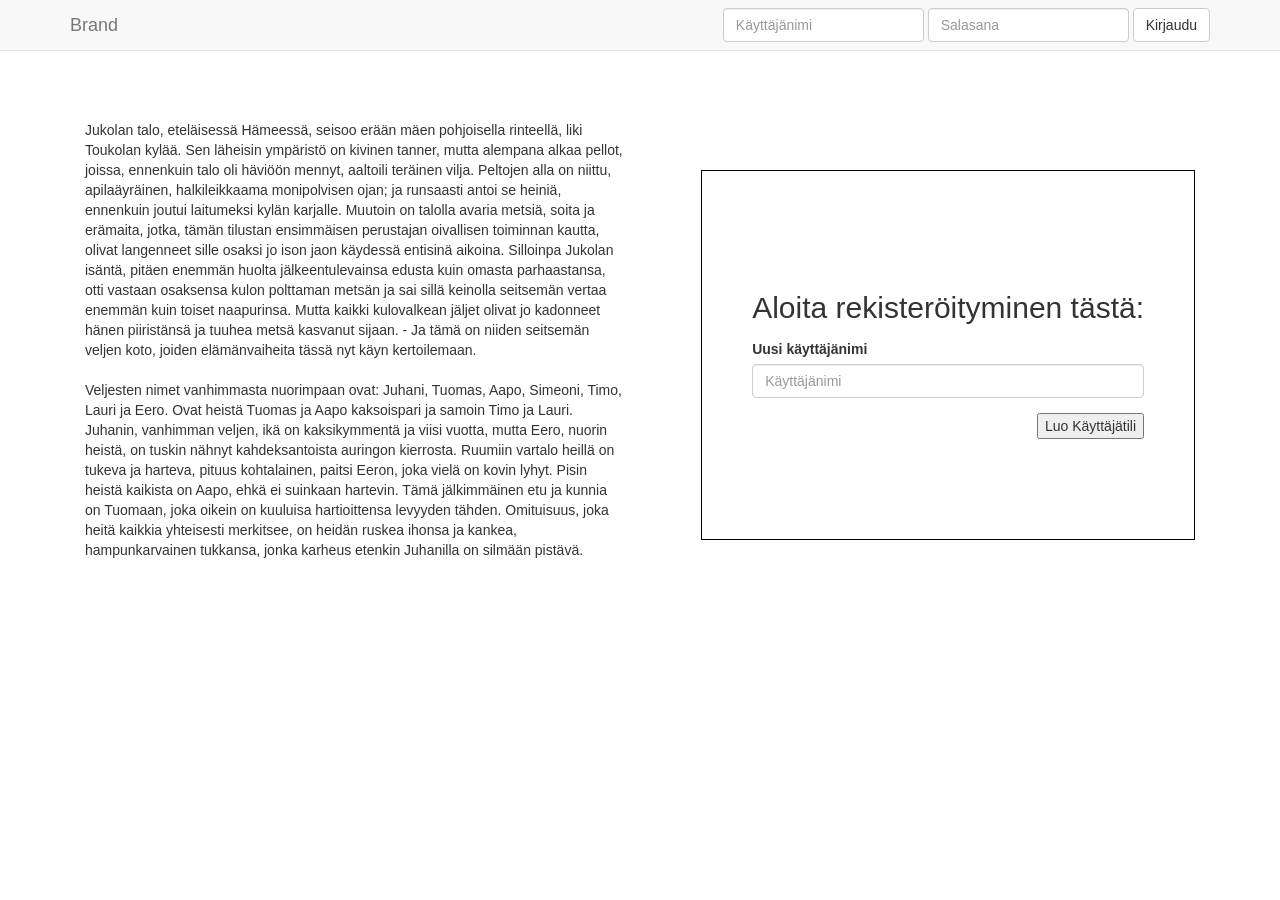
==== etusivu.html @ 9f1e3f2c "Kansioden poistaminen ja projektifilujen yhdistaminen samaan kansioon." ====
<!DOCTYPE html>
<html lang="en">
  <head>
    <meta charset="utf-8">
    <meta http-equiv="X-UA-Compatible" content="IE=edge">
    <meta name="viewport" content="width=device-width, initial-scale=1">
    <!-- The above 3 meta tags *must* come first in the head; any other head content must come *after* these tags -->
    <title>Etusivu</title>
   

    <!-- Bootstrap -->
    <link href="css/bootstrap.min.css" rel="stylesheet">
      <link href="etusivu.css" rel="stylesheet">

    <!-- HTML5 shim and Respond.js for IE8 support of HTML5 elements and media queries -->
    <!-- WARNING: Respond.js doesn't work if you view the page via file:// -->
    <!--[if lt IE 9]>
      <script src="https://oss.maxcdn.com/html5shiv/3.7.3/html5shiv.min.js"></script>
      <script src="https://oss.maxcdn.com/respond/1.4.2/respond.min.js"></script>
    <![endif]-->
  </head>
  <body>
     <nav class="navbar navbar-default navbar-fixed-top">
      <div class="container">
        <!-- Brand and toggle get grouped for better mobile display -->
        <div class="navbar-header">
          <button type="button" class="navbar-toggle collapsed" data-toggle="collapse" data-target="#bs-example-navbar-collapse-1" aria-expanded="false">
            <span class="sr-only">Toggle navigation</span>
            <span class="icon-bar"></span>
            <span class="icon-bar"></span>
            <span class="icon-bar"></span>
          </button>
          <a class="navbar-brand" href="#">Brand</a>
        </div>
          <form class="navbar-form navbar-right">
        <div class="form-group">
          <input type="text" class="form-control" placeholder="Käyttäjänimi">
            <input type="text" class="form-control" placeholder="Salasana">
        </div>
        <button type="submit" class="btn btn-default">Kirjaudu</button>
      </form>
      </div><!-- /.container-fluid -->
    </nav>
      <div class="sivu">
          <div class="teksti">
      <div class="col-md-6">
        <p>
            Jukolan talo, eteläisessä Hämeessä, seisoo erään mäen pohjoisella rinteellä, liki Toukolan kylää. Sen läheisin ym­päristö on kivinen tanner, mutta alempana alkaa pellot, joissa, ennenkuin talo oli häviöön mennyt, aaltoili teräinen vilja. Peltojen alla on niittu, apilaäyräinen, halkileikkaama monipolvisen ojan; ja runsaasti antoi se heiniä, ennenkuin joutui laitumeksi kylän karjalle. Muutoin on talolla avaria metsiä, soita ja erämaita, jotka, tämän tilustan ensimmäisen perustajan oivallisen toiminnan kautta, olivat langenneet sille osaksi jo ison jaon käydessä entisinä aikoina. Silloinpa Jukolan isäntä, pitäen enemmän huolta jälkeentulevainsa edusta kuin omasta parhaastansa, otti vastaan osaksensa kulon polttaman metsän ja sai sillä keinolla seitsemän vertaa enemmän kuin toiset naapurinsa. Mutta kaikki kulovalkean jäljet olivat jo kadonneet hänen piiristänsä ja tuuhea metsä kasvanut sijaan. - Ja tämä on niiden seitsemän veljen koto, joiden elämänvaiheita tässä nyt käyn kertoilemaan. <br><br>

            Veljesten nimet vanhimmasta nuorimpaan ovat: Juhani, Tuomas, Aapo, Simeoni, Timo, Lauri ja Eero. Ovat heistä Tuomas ja Aapo kaksoispari ja samoin Timo ja Lauri. Juhanin, vanhimman veljen, ikä on kaksikymmentä ja viisi vuotta, mutta Eero, nuorin heistä, on tuskin nähnyt kahdeksantoista auringon kierrosta. Ruumiin vartalo heillä on tukeva ja harteva, pituus kohtalainen, paitsi Eeron, joka vielä on kovin lyhyt. Pisin heistä kaikista on Aapo, ehkä ei suinkaan hartevin. Tämä jälkimmäinen etu ja kunnia on Tuomaan, joka oikein on kuuluisa hartioittensa levyyden tähden. Omituisuus, joka heitä kaikkia yhteisesti merkitsee, on heidän ruskea ihonsa ja kankea, hampunkarvainen tukkansa, jonka karheus etenkin Juhanilla on silmään pistävä.
          </p>
          </div>
      <form>
        <div class="col-md-6">
    <div class="signin">
  <div class="form-group">
    <h2>Aloita rekisteröityminen tästä:</h2>
  </div>
  <div class="form-group form-page">
    <label for="InputSignin">Uusi käyttäjänimi</label>
    <input type="signin" class="form-control" id="InputSignin" placeholder="Käyttäjänimi">
  </div>
  <button type="submit" class="luo">Luo Käyttäjätili</button>
        </div>
</div>
</form>
          </div>
      </div>

    <!-- jQuery (necessary for Bootstrap's JavaScript plugins) -->
    <script src="https://ajax.googleapis.com/ajax/libs/jquery/1.12.4/jquery.min.js"></script>
    <!-- Include all compiled plugins (below), or include individual files as needed -->
    <script src="js/bootstrap.min.js"></script>
  </body>
</html>
---- etusivu.css ----
body {
    padding: 50px;
    margin:20px
    
}
.navbar {
    margin-bottom: 10px;
}

.signin {
    border: 1px solid ;
    border-color: black;
    margin-top: 50px;
    float: right;
    padding: 100px 50px 100px 50px;
    
}

.luo {
    float: right;
}

.teksti {
    margin-top: 50px
}
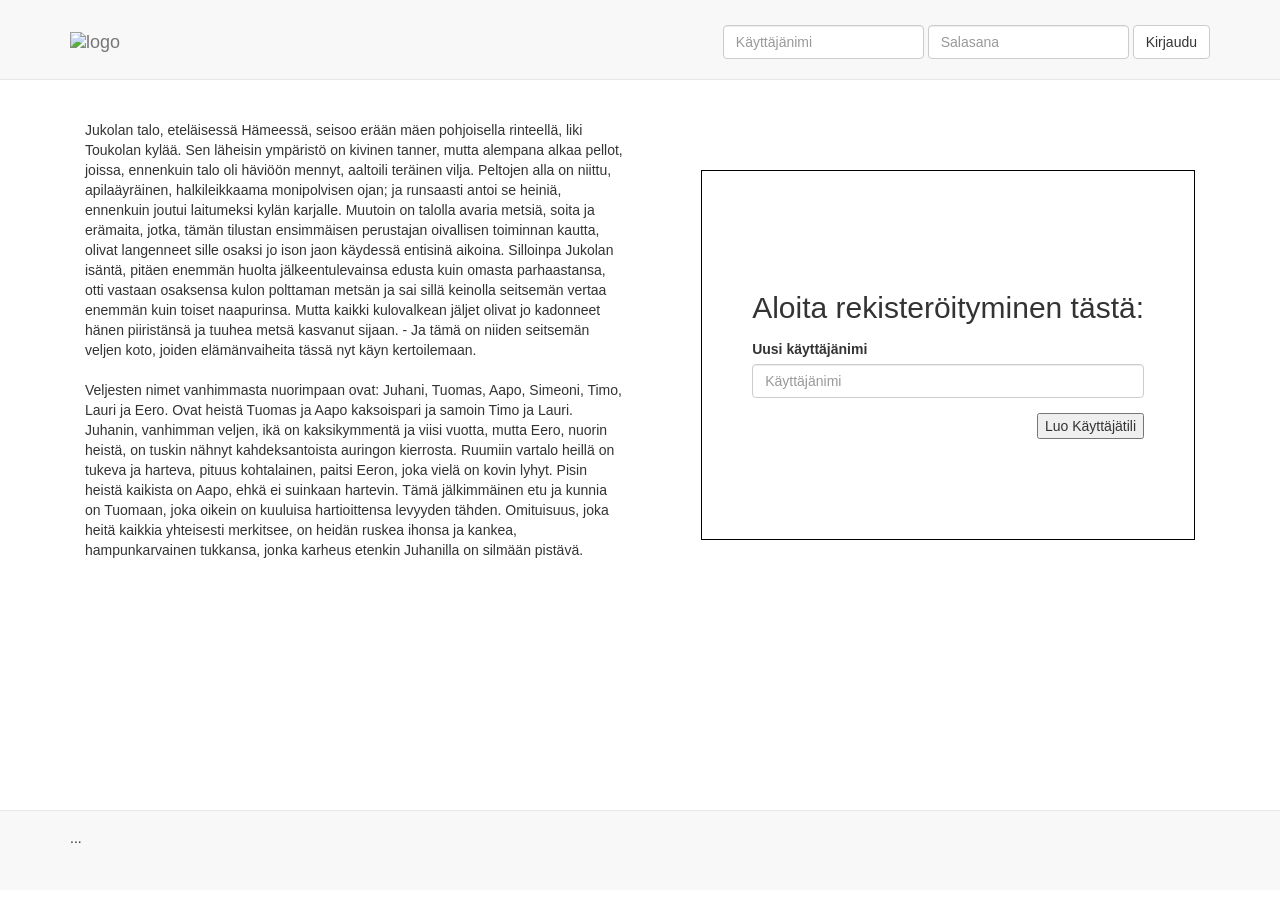
==== commit 22f2afed: "Rekisteröinti ja muokkaa käyttäjätietoja muutoksia myös hieman rtusivuun" ====
--- a/etusivu.html
+++ b/etusivu.html
@@ -30,14 +30,14 @@
             <span class="icon-bar"></span>
             <span class="icon-bar"></span>
           </button>
-          <a class="navbar-brand" href="#">Brand</a>
+          <a class="navbar-brand" href="#"><img class="logo" src="logo.jpg" alt="logo"></a>
         </div>
           <form class="navbar-form navbar-right">
         <div class="form-group">
-          <input type="text" class="form-control" placeholder="Käyttäjänimi">
+          <input type="text" class="form-control" id="nimi" placeholder="Käyttäjänimi">
             <input type="text" class="form-control" placeholder="Salasana">
         </div>
-        <button type="submit" class="btn btn-default">Kirjaudu</button>
+        <button type="submit" class="btn btn-default" id="myButton">Kirjaudu</button>
       </form>
       </div><!-- /.container-fluid -->
     </nav>
@@ -66,10 +66,25 @@
 </form>
           </div>
       </div>
+    
+      <div class="footer">
+<nav class="navbar navbar-default navbar-fixed-bottom">
+    
+  <div class="container">
+    ...
+  </div>
+        
+</nav>
+          </div>
 
     <!-- jQuery (necessary for Bootstrap's JavaScript plugins) -->
     <script src="https://ajax.googleapis.com/ajax/libs/jquery/1.12.4/jquery.min.js"></script>
     <!-- Include all compiled plugins (below), or include individual files as needed -->
-    <script src="js/bootstrap.min.js"></script>
+    
+<script src="https://code.jquery.com/jquery-3.1.1.min.js"></script>
+      <script src="js/bootstrap.min.js"></script>
+    <script src="etusivu.js"></script>
+      
+      
   </body>
 </html>
--- a/etusivu.css
+++ b/etusivu.css
@@ -4,7 +4,10 @@
     
 }
 .navbar {
+    padding-top: 17px;
     margin-bottom: 10px;
+    height: 80px;
+    background-image: url("nav_kuva4.png");
 }
 
 .signin {
@@ -22,4 +25,13 @@
 
 .teksti {
     margin-top: 50px
+}
+
+.logo {
+    height:40px;
+    width: inherit;
+}
+
+.footer {
+    height: 40px;
 }
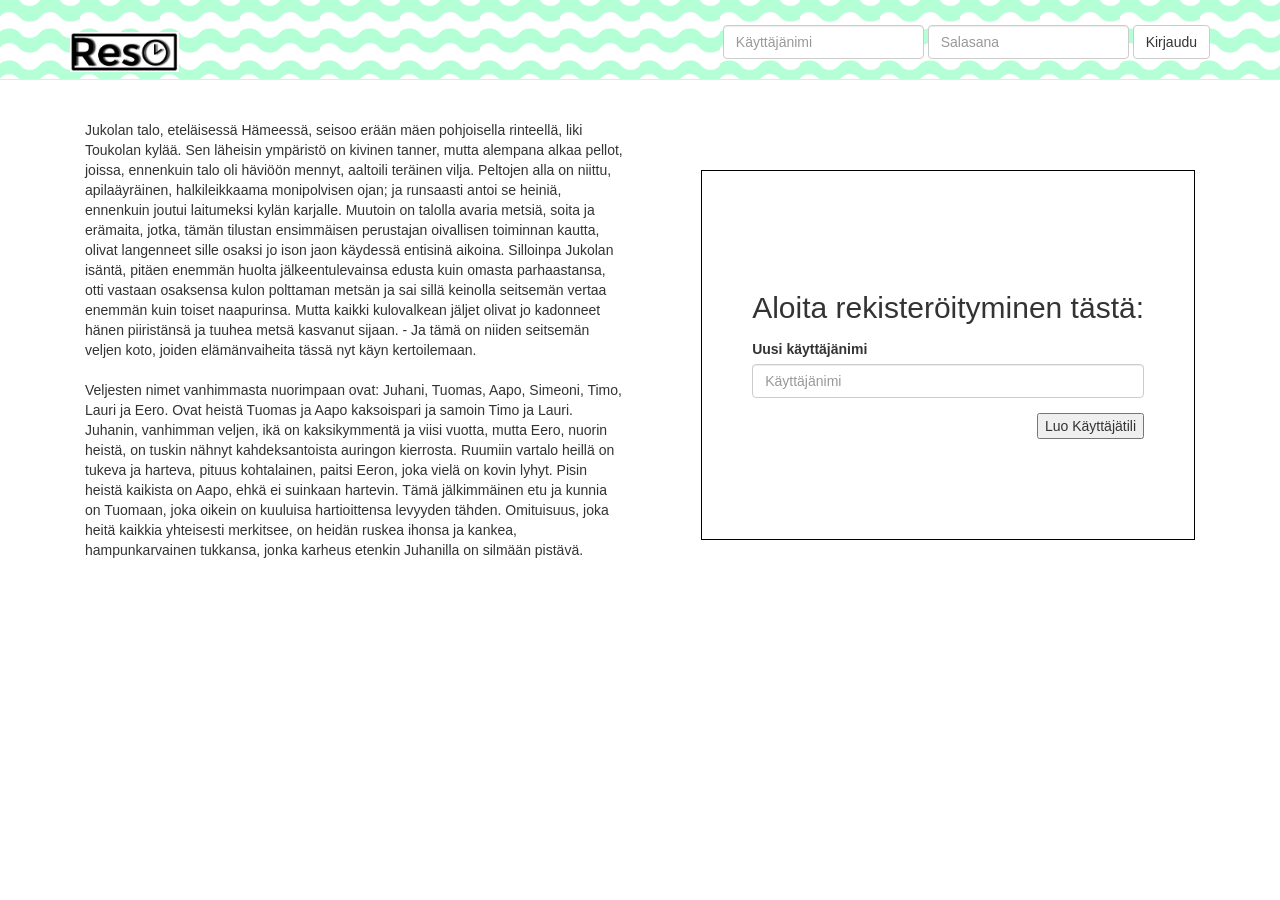
==== commit 39704baf: "Polkuja toimimaan ja vähän localStoragee" ====
--- a/etusivu.html
+++ b/etusivu.html
@@ -58,24 +58,16 @@
   </div>
   <div class="form-group form-page">
     <label for="InputSignin">Uusi käyttäjänimi</label>
-    <input type="signin" class="form-control" id="InputSignin" placeholder="Käyttäjänimi">
+    <input type="signin" class="form-control" id="uusikayttaja" placeholder="Käyttäjänimi">
   </div>
-  <button type="submit" class="luo">Luo Käyttäjätili</button>
+  <button type="submit" class="luo" id="luo">Luo Käyttäjätili</button>
         </div>
 </div>
 </form>
           </div>
       </div>
     
-      <div class="footer">
-<nav class="navbar navbar-default navbar-fixed-bottom">
-    
-  <div class="container">
-    ...
-  </div>
-        
-</nav>
-          </div>
+ 
 
     <!-- jQuery (necessary for Bootstrap's JavaScript plugins) -->
     <script src="https://ajax.googleapis.com/ajax/libs/jquery/1.12.4/jquery.min.js"></script>
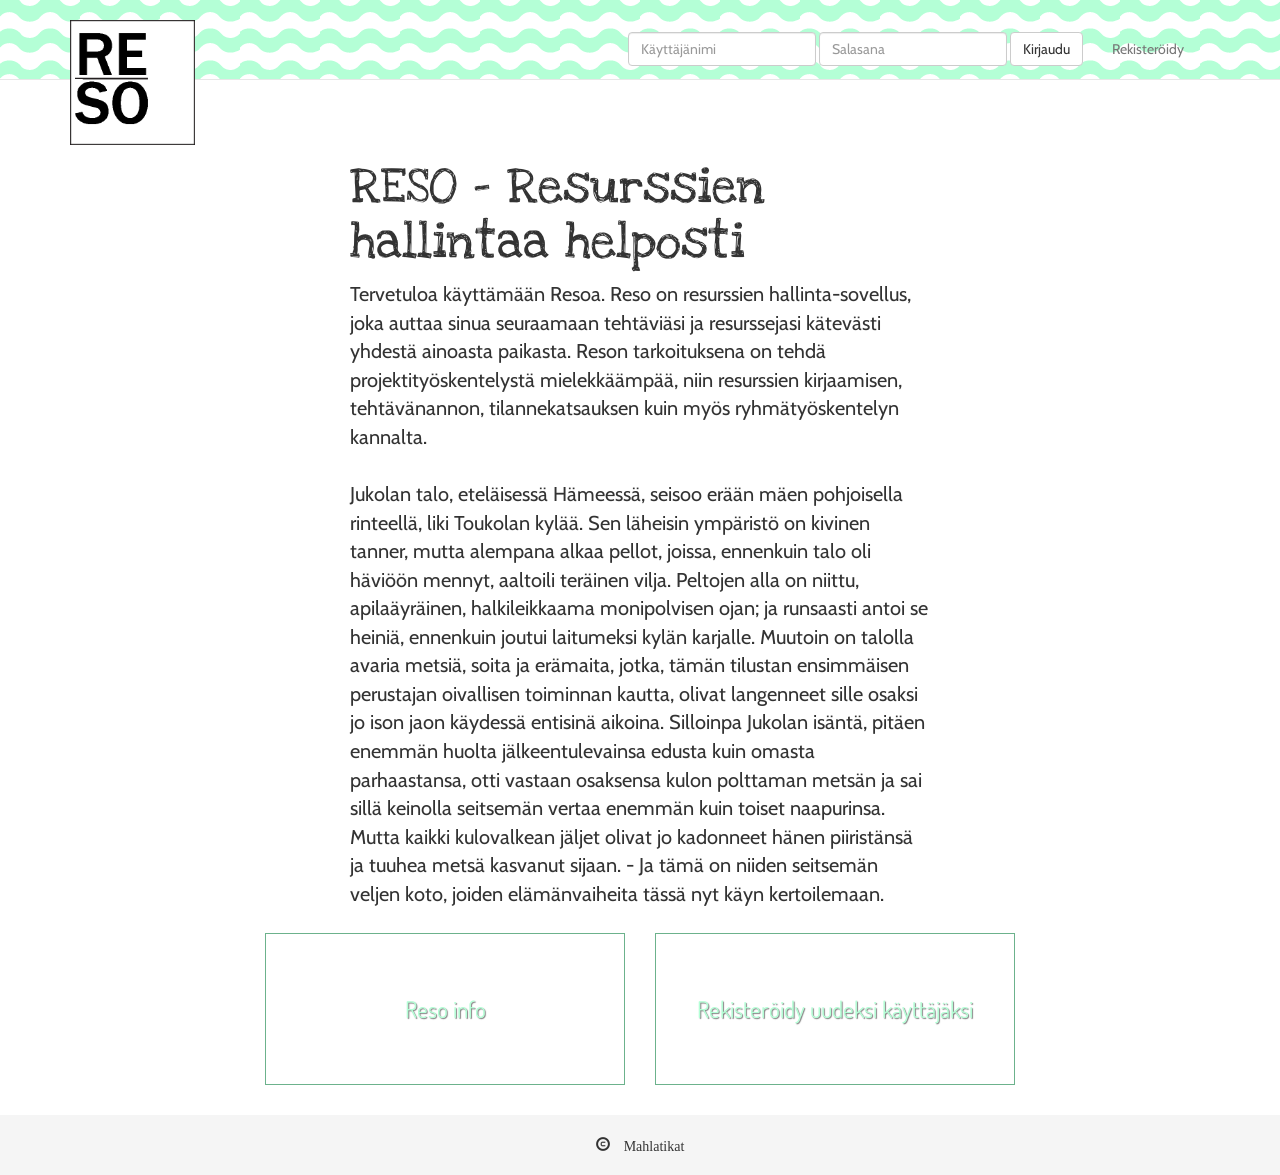
==== commit d9e0b569: "Kaikkee mahdollista" ====
--- a/etusivu.html
+++ b/etusivu.html
@@ -11,7 +11,8 @@
     <!-- Bootstrap -->
     <link href="css/bootstrap.min.css" rel="stylesheet">
       <link href="etusivu.css" rel="stylesheet">
-
+  <link href="https://fonts.googleapis.com/css?family=Cabin|Cabin+Sketch|Cutive+Mono|Dosis|Love+Ya+Like+A+Sister" rel="stylesheet">
+      
     <!-- HTML5 shim and Respond.js for IE8 support of HTML5 elements and media queries -->
     <!-- WARNING: Respond.js doesn't work if you view the page via file:// -->
     <!--[if lt IE 9]>
@@ -24,13 +25,16 @@
       <div class="container">
         <!-- Brand and toggle get grouped for better mobile display -->
         <div class="navbar-header">
+         
           <button type="button" class="navbar-toggle collapsed" data-toggle="collapse" data-target="#bs-example-navbar-collapse-1" aria-expanded="false">
             <span class="sr-only">Toggle navigation</span>
             <span class="icon-bar"></span>
             <span class="icon-bar"></span>
             <span class="icon-bar"></span>
           </button>
-          <a class="navbar-brand" href="#"><img class="logo" src="logo.jpg" alt="logo"></a>
+            
+          <a class="navbar-brand" href="#"><img class="logo" src="resologo.png" alt="logo"></a>
+            
         </div>
           <form class="navbar-form navbar-right">
         <div class="form-group">
@@ -38,37 +42,50 @@
             <input type="text" class="form-control" placeholder="Salasana">
         </div>
         <button type="submit" class="btn btn-default" id="myButton">Kirjaudu</button>
+              <div class="btn">
+                  <button type="button" class="btn btn-link" id="navrek">Rekisteröidy</button>
       </form>
       </div><!-- /.container-fluid -->
     </nav>
       <div class="sivu">
           <div class="teksti">
-      <div class="col-md-6">
-        <p>
-            Jukolan talo, eteläisessä Hämeessä, seisoo erään mäen pohjoisella rinteellä, liki Toukolan kylää. Sen läheisin ym­päristö on kivinen tanner, mutta alempana alkaa pellot, joissa, ennenkuin talo oli häviöön mennyt, aaltoili teräinen vilja. Peltojen alla on niittu, apilaäyräinen, halkileikkaama monipolvisen ojan; ja runsaasti antoi se heiniä, ennenkuin joutui laitumeksi kylän karjalle. Muutoin on talolla avaria metsiä, soita ja erämaita, jotka, tämän tilustan ensimmäisen perustajan oivallisen toiminnan kautta, olivat langenneet sille osaksi jo ison jaon käydessä entisinä aikoina. Silloinpa Jukolan isäntä, pitäen enemmän huolta jälkeentulevainsa edusta kuin omasta parhaastansa, otti vastaan osaksensa kulon polttaman metsän ja sai sillä keinolla seitsemän vertaa enemmän kuin toiset naapurinsa. Mutta kaikki kulovalkean jäljet olivat jo kadonneet hänen piiristänsä ja tuuhea metsä kasvanut sijaan. - Ja tämä on niiden seitsemän veljen koto, joiden elämänvaiheita tässä nyt käyn kertoilemaan. <br><br>
-
-            Veljesten nimet vanhimmasta nuorimpaan ovat: Juhani, Tuomas, Aapo, Simeoni, Timo, Lauri ja Eero. Ovat heistä Tuomas ja Aapo kaksoispari ja samoin Timo ja Lauri. Juhanin, vanhimman veljen, ikä on kaksikymmentä ja viisi vuotta, mutta Eero, nuorin heistä, on tuskin nähnyt kahdeksantoista auringon kierrosta. Ruumiin vartalo heillä on tukeva ja harteva, pituus kohtalainen, paitsi Eeron, joka vielä on kovin lyhyt. Pisin heistä kaikista on Aapo, ehkä ei suinkaan hartevin. Tämä jälkimmäinen etu ja kunnia on Tuomaan, joka oikein on kuuluisa hartioittensa levyyden tähden. Omituisuus, joka heitä kaikkia yhteisesti merkitsee, on heidän ruskea ihonsa ja kankea, hampunkarvainen tukkansa, jonka karheus etenkin Juhanilla on silmään pistävä.
+      <div class="col-lg-6 col-lg-offset-3">
+        
+          <h1>RESO - Resurssien hallintaa helposti</h1>
+          <p>
+           Tervetuloa käyttämään Resoa. Reso on resurssien hallinta-sovellus, joka auttaa sinua seuraamaan tehtäviäsi ja resurssejasi kätevästi yhdestä ainoasta paikasta. Reson tarkoituksena on tehdä projektityöskentelystä mielekkäämpää, niin resurssien kirjaamisen, tehtävänannon, tilannekatsauksen kuin myös ryhmätyöskentelyn kannalta. <br><br>
+              
+            Jukolan talo, eteläisessä Hämeessä, seisoo erään mäen pohjoisella rinteellä, liki Toukolan kylää. Sen läheisin ym­päristö on kivinen tanner, mutta alempana alkaa pellot, joissa, ennenkuin talo oli häviöön mennyt, aaltoili teräinen vilja. Peltojen alla on niittu, apilaäyräinen, halkileikkaama monipolvisen ojan; ja runsaasti antoi se heiniä, ennenkuin joutui laitumeksi kylän karjalle. Muutoin on talolla avaria metsiä, soita ja erämaita, jotka, tämän tilustan ensimmäisen perustajan oivallisen toiminnan kautta, olivat langenneet sille osaksi jo ison jaon käydessä entisinä aikoina. Silloinpa Jukolan isäntä, pitäen enemmän huolta jälkeentulevainsa edusta kuin omasta parhaastansa, otti vastaan osaksensa kulon polttaman metsän ja sai sillä keinolla seitsemän vertaa enemmän kuin toiset naapurinsa. Mutta kaikki kulovalkean jäljet olivat jo kadonneet hänen piiristänsä ja tuuhea metsä kasvanut sijaan. - Ja tämä on niiden seitsemän veljen koto, joiden elämänvaiheita tässä nyt käyn kertoilemaan.
           </p>
           </div>
-      <form>
-        <div class="col-md-6">
-    <div class="signin">
-  <div class="form-group">
-    <h2>Aloita rekisteröityminen tästä:</h2>
-  </div>
-  <div class="form-group form-page">
-    <label for="InputSignin">Uusi käyttäjänimi</label>
-    <input type="signin" class="form-control" id="uusikayttaja" placeholder="Käyttäjänimi">
-  </div>
-  <button type="submit" class="luo" id="luo">Luo Käyttäjätili</button>
+                         
+              <div class="container">
+        <div class="row">
+            <div class="col-md-4 col-md-offset-2">
+                <a href="#" class="ad-block">
+                    <span id="tietoja">Reso info</span>
+                </a>
+            </div>
+            <div class="col-md-4">
+                <a href="#" class="ad-block" id="luo">
+                    <span id="luo">Rekisteröidy uudeksi käyttäjäksi</span>
+                </a>
+            </div>
+          
         </div>
-</div>
-</form>
+                  
+
           </div>
       </div>
+
+   </div>
     
- 
-
+ <footer class="footer">
+      <div class="container">
+       <span class="glyphicon glyphicon-copyright-mark
+" aria-hidden="true"> Mahlatikat</span>
+      </div>
+    </footer>
     <!-- jQuery (necessary for Bootstrap's JavaScript plugins) -->
     <script src="https://ajax.googleapis.com/ajax/libs/jquery/1.12.4/jquery.min.js"></script>
     <!-- Include all compiled plugins (below), or include individual files as needed -->
--- a/etusivu.css
+++ b/etusivu.css
@@ -1,13 +1,10 @@
-body {
-    padding: 50px;
-    margin:20px
-    
-}
+
 .navbar {
     padding-top: 17px;
     margin-bottom: 10px;
     height: 80px;
     background-image: url("nav_kuva4.png");
+    font-family: 'Cabin', sans-serif;
 }
 
 .signin {
@@ -27,11 +24,99 @@
     margin-top: 50px
 }
 
+
 .logo {
-    height:40px;
+    height:125px;
     width: inherit;
+    position: relative;
+    margin-top: -12px!important;
+}
+
+html {
+  position: relative;
+  min-height: 100%;
+}
+body {
+ padding-top: 60px;
+  margin-bottom: 60px;
+}
+
+.teksti {
+    padding: 30px;
+    font-family: 'Cabin', sans-serif;
+    font-size: 20px;
+}
+
+h1 {
+    font-family: 'Love Ya Like A Sister', cursive;
+    font-size: 50px;
+}
+
+h2 {
+    font-family: 'Dosis', sans-serif; 
+    font-size: 35px;
 }
 
 .footer {
-    height: 40px;
-}+    position:absolute;
+    width: 100%;
+    bottom: 0;
+    height: 60px;
+    padding: 20px;
+    padding: 20px;
+    background-color: #f5f5f5;
+    text-align: center;
+}
+
+/*font-family: 'Cabin', sans-serif;
+font-family: 'Dosis', sans-serif;
+font-family: 'Cabin Sketch', cursive;
+font-family: 'Love Ya Like A Sister', cursive;
+font-family: 'Cutive Mono', monospace;*/
+
+.ad-block {
+    display: block;
+    background: #fff;
+    border: 1px solid #6CB28C;
+    line-height: 150px;
+    text-align: center;
+    margin-top: 15px;
+    color: #B4FFD6;
+    font-size: 23px;
+    font-family: 'Dosis', cursive;
+    transition: all 300ms ease;
+}
+
+.ad-block:hover {
+    background: #B4FFD6;
+    border: 1px solid 6CB28C;
+    color: black;
+}
+
+.ad-block span {
+    text-shadow: 1px 1px 1px rgba(0, 0, 0, .5);
+    
+}
+
+.ad-block:hover span {
+    text-shadow: 0px 1px 2px rgba(255, 255, 255, .5);
+    
+}
+
+.tabholder, .accordionholder {
+    margin-top: 30px;
+}
+
+.tab-content {
+    background: #fff;
+    border: 1px solid #e5e5e5;
+    padding: 20px;
+    border-top: none;
+    
+}
+
+.facet-dropdown {
+    position: static!important;
+}
+
+/*https://color.adobe.com/create/color-wheel/?base=2&rule=Complementary&selected=2&name=My%20Color%20Theme&mode=rgb&rgbvalues=0.42411764705882354,0.7,0.5491843137255019,0.8058823529411765,1,0.8938823529411848,0.7058823529411765,1,0.8392156862745098,0.7,0.384472026143692,0.3541176470588235,1,0.731693899782051,0.7058823529411765&swatchOrder=0,1,2,3,4*/
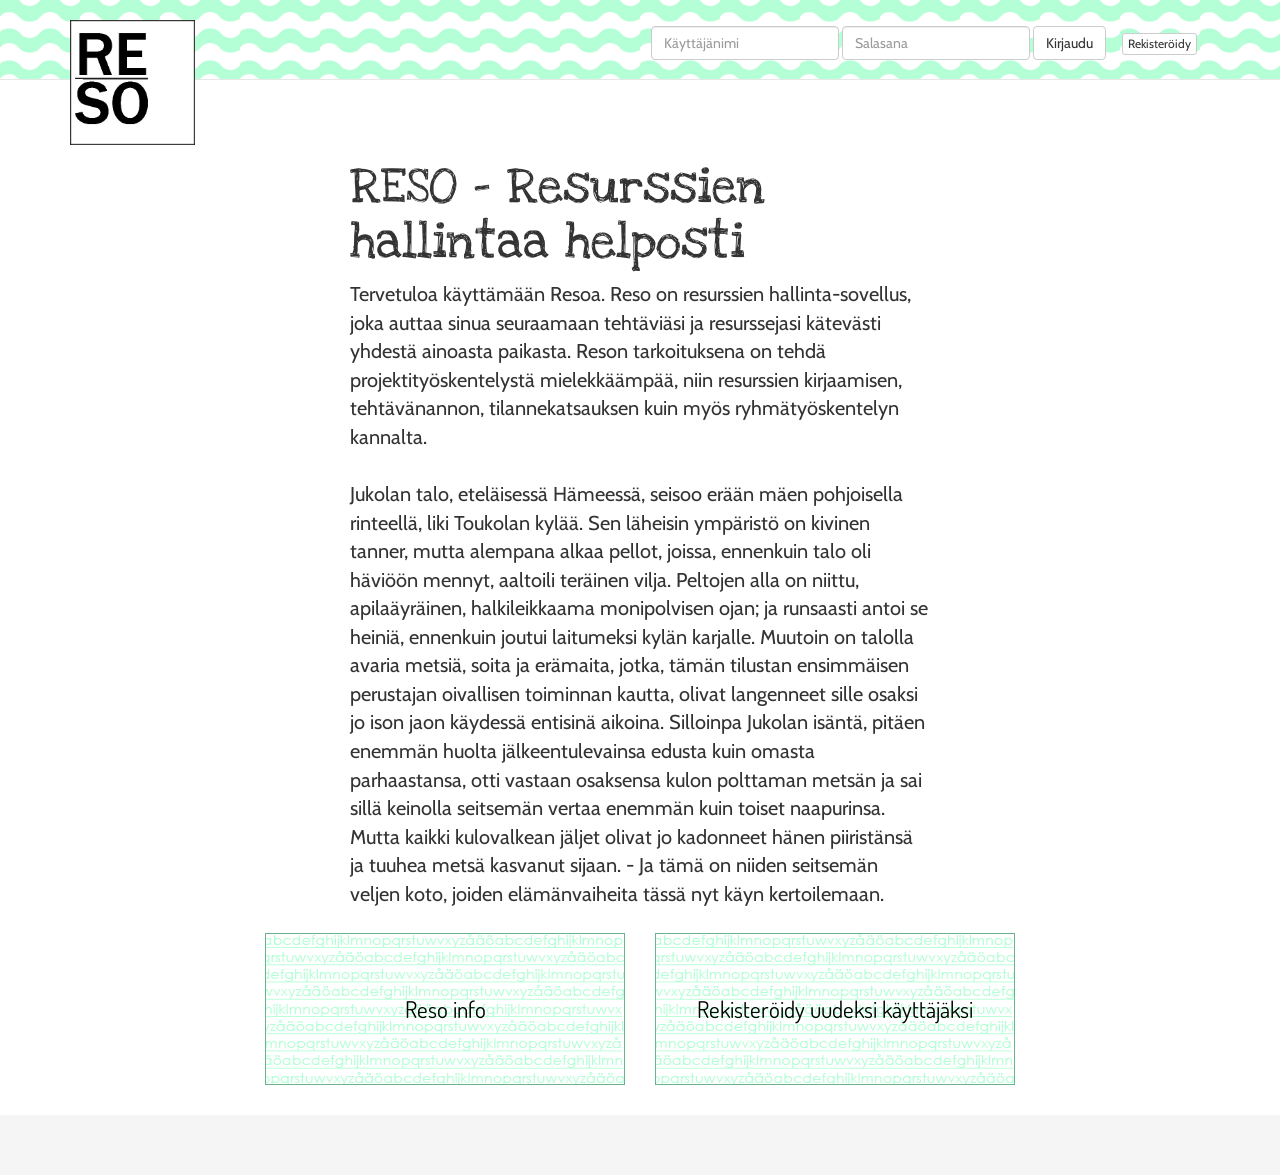
==== commit 8f6d5693: "etusivu jotenkuten valmius" ====
--- a/etusivu.html
+++ b/etusivu.html
@@ -43,9 +43,12 @@
         </div>
         <button type="submit" class="btn btn-default" id="myButton">Kirjaudu</button>
               <div class="btn">
-                  <button type="button" class="btn btn-link" id="navrek">Rekisteröidy</button>
+                  <button type="submit" class="btn btn-default btn-xs" type="button">Rekisteröidy</button>
+                  
+              </div>
       </form>
       </div><!-- /.container-fluid -->
+    
     </nav>
       <div class="sivu">
           <div class="teksti">
@@ -67,7 +70,7 @@
                 </a>
             </div>
             <div class="col-md-4">
-                <a href="#" class="ad-block" id="luo">
+                <a href="#" class="ad-block">
                     <span id="luo">Rekisteröidy uudeksi käyttäjäksi</span>
                 </a>
             </div>
@@ -82,8 +85,7 @@
     
  <footer class="footer">
       <div class="container">
-       <span class="glyphicon glyphicon-copyright-mark
-" aria-hidden="true"> Mahlatikat</span>
+       
       </div>
     </footer>
     <!-- jQuery (necessary for Bootstrap's JavaScript plugins) -->
--- a/etusivu.css
+++ b/etusivu.css
@@ -66,6 +66,7 @@
     padding: 20px;
     background-color: #f5f5f5;
     text-align: center;
+    font-family: 'Dosis', cursive;
 }
 
 /*font-family: 'Cabin', sans-serif;
@@ -76,47 +77,23 @@
 
 .ad-block {
     display: block;
-    background: #fff;
+    background-image: url("kuva1.png");
     border: 1px solid #6CB28C;
     line-height: 150px;
     text-align: center;
     margin-top: 15px;
-    color: #B4FFD6;
+    color: black;
     font-size: 23px;
     font-family: 'Dosis', cursive;
     transition: all 300ms ease;
 }
 
 .ad-block:hover {
-    background: #B4FFD6;
+    background-image: url("kuva2.png");
     border: 1px solid 6CB28C;
     color: black;
 }
 
-.ad-block span {
-    text-shadow: 1px 1px 1px rgba(0, 0, 0, .5);
-    
-}
 
-.ad-block:hover span {
-    text-shadow: 0px 1px 2px rgba(255, 255, 255, .5);
-    
-}
-
-.tabholder, .accordionholder {
-    margin-top: 30px;
-}
-
-.tab-content {
-    background: #fff;
-    border: 1px solid #e5e5e5;
-    padding: 20px;
-    border-top: none;
-    
-}
-
-.facet-dropdown {
-    position: static!important;
-}
 
 /*https://color.adobe.com/create/color-wheel/?base=2&rule=Complementary&selected=2&name=My%20Color%20Theme&mode=rgb&rgbvalues=0.42411764705882354,0.7,0.5491843137255019,0.8058823529411765,1,0.8938823529411848,0.7058823529411765,1,0.8392156862745098,0.7,0.384472026143692,0.3541176470588235,1,0.731693899782051,0.7058823529411765&swatchOrder=0,1,2,3,4*/
